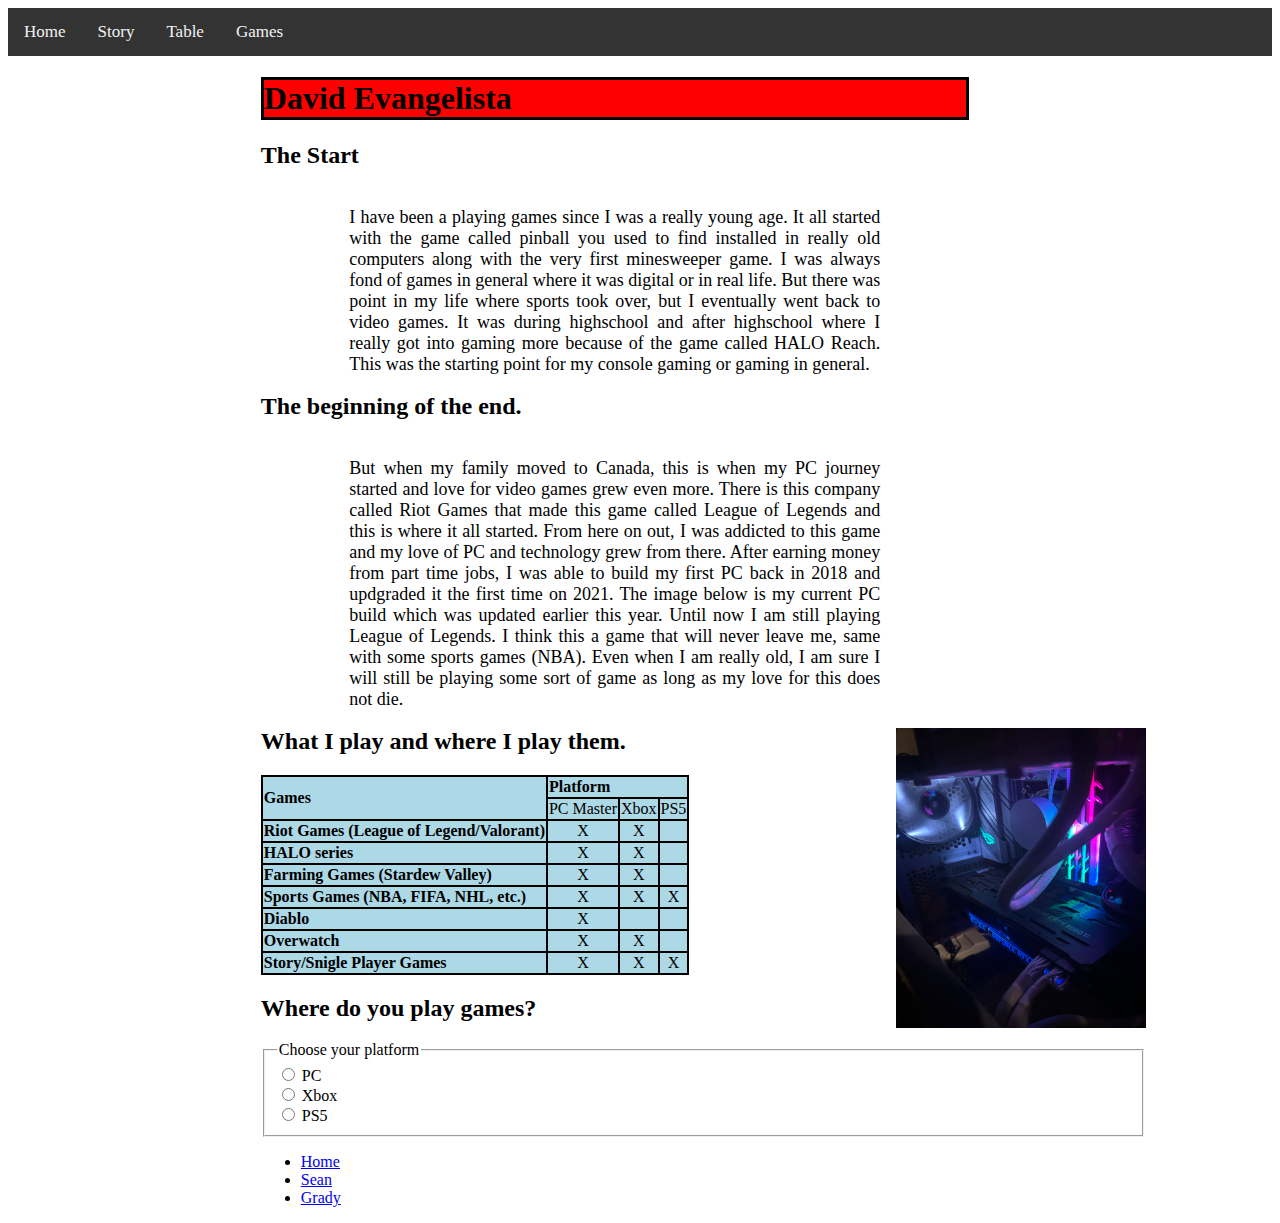
==== David.html @ 6bcd380d "fixed images." ====
<!DOCTYPE html>
<html lang="en">
<head>
    <meta charset="UTF-8">
    <meta name="viewport" content="width=device-width, initial-scale=1.0">
    <title>Document</title>
    <style>
        table {
            border: 2px solid black;
            border-collapse: collapse;
            background-color: lightblue;
        }
        td {
            border: 2px solid black;
            text-align: center;
        }
        th {
            border: 2px solid black;
            text-align: left;
        }
        h1 {
            border-style: solid;
            border-color: black;
            background-color: red;
            margin-inline-end: 20%;
        }

        .topnav {
            overflow: hidden;
            background-color: #333;
        }

        .topnav a {
        float: left;
        color: #f2f2f2;
        text-align: center;
        padding: 14px 16px;
        text-decoration: none;
        font-size: 17px;
        }

        .topnav a:hover {
        background-color: #ddd;
        color: black;
        }

        .topnav a.active {
        background-color: #04AA6D;
        color: white;
        }

        .img {
            width: 250px;
            float: right;
        }
        
        p {
            margin-inline-start: 10%;
            margin-inline-end: 30%;
            float: right;
            text-align: justify;
            font-size: large;
        }
        .topmain {
            margin-inline-start: 20%;
            margin-inline-end: 10%;
        }
        
    </style>

</head>
<body>

    <div class="topnav">
        <a href="index.html">Home</a>
        <a href="#main">Story</a>
        <a href="#table">Table</a>
        <a href="#games">Games</a>
    </div>
    <section class="topmain">
        <h1>David Evangelista</h1>  
        <section id="main">
            <h2>The Start</h2>
            <section class="story1">
            <p>
                I have been a playing games since I was a really young age.
                It all started with the game called pinball you used to find installed in really old computers along with the very first minesweeper game.
                I was always fond of games in general where it was digital or in real life.
                But there was point in my life where sports took over, but I eventually went back to video games.
                It was during highschool and after highschool where I really got into gaming more because of the game called HALO Reach.
                This was the starting point for my console gaming or gaming in general.
            </p>
            </section>
            <h2>The beginning of the end.</h2>
            <section id="story2">
            <p>
            But when my family moved to Canada, this is when my PC journey started and love for video games grew even more.
                There is this company called Riot Games that made this game called League of Legends and this is where it all started.
                From here on out, I was addicted to this game and my love of PC and technology grew from there.
                After earning money from part time jobs, I was able to build my first PC back in 2018 and updgraded it the first time on 2021.
                The image below is my current PC build which was updated earlier this year. 
                Until now I am still playing League of Legends. I think this a game that will never leave me, same with some sports games (NBA).
                Even when I am really old, I am sure I will still be playing some sort of game as long as my love for this does not die.
            </p>
            </section>
            <img class="img"
                src="images/IMG_3549.jpg" 
                alt="A picture of my gaming PC" width="200" height="300"/>   
        </section>

        <section id="table">
        <h2>What I play and where I play them.</h2>
        <table>
            <tr>
                <th rowspan="2">Games</th>
                <th colspan="3">Platform</th>
            </tr>
            <tr>
                <td>PC Master</td>
                <td>Xbox</td>
                <td>PS5</td>
            </tr>
            <tr>
            <tr>
                <th>Riot Games (League of Legend/Valorant)</th>
                <td>X</td>
                <td>X</td>
                <td></td>
            </tr>
            <tr>
                <th>HALO series</th>
                <td>X</td>
                <td>X</td>
                <td></td>
            </tr>
            <tr>
                <th>Farming Games (Stardew Valley)</th>
                <td>X</td>
                <td>X</td>
                <td></td>
            </tr>
            <tr>
                <th>Sports Games (NBA, FIFA, NHL, etc.)</th>
                <td>X</td>
                <td>X</td>
                <td>X</td>
            </tr>
            <tr>
                <th>Diablo</th>
                <td>X</td>
                <td></td>
                <td></td>
            </tr>
            <tr>
                <th>Overwatch</th>
                <td>X</td>
                <td>X</td>
                <td></td>
            </tr>
            <tr>
                <th>Story/Snigle Player Games</th>
                <td>X</td>
                <td>X</td>
                <td>X</td>
            </tr>
        </table>
        </section>

        <section id="games">
        <h2>Where do you play games?</h2>
        <fieldset>
            <legend>Choose your platform</legend>
        
            <input type="radio" id="PC" name="Platform" value="K" />
            <label for="kraken">PC</label><br />
        
            <input type="radio" id="Xbox" name="Platform" value="S" />
            <label for="sasquatch">Xbox</label><br />
        
            <input type="radio" id="PS5" name="Platform" value="M" />
            <label for="mothman">PS5</label>
        </fieldset>
        </section>

        <footer>
            <nav>
                <ul>
                    <li><a href="index.html">Home</a></li>
                    <li><a href="seanGP.html">Sean</a></li>
                    <li><a href="grady.html">Grady</a></li>
                </ul>
            </nav>
        </footer>
    </section>
</body>
</html>
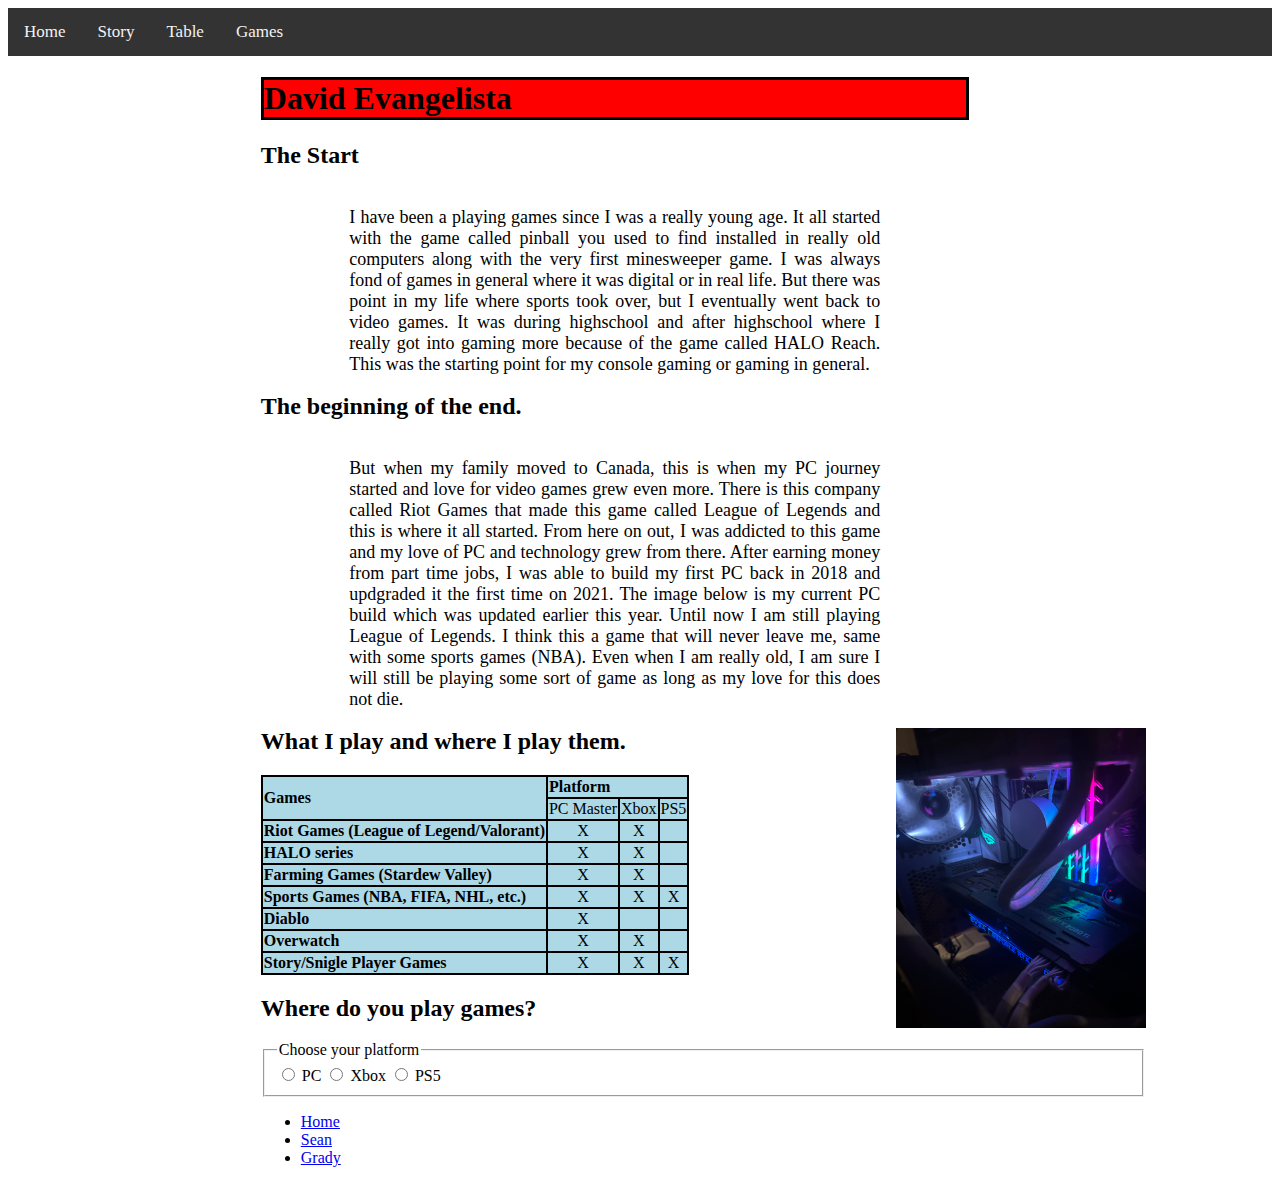
==== commit efd6942e: "fixed tags." ====
--- a/David.html
+++ b/David.html
@@ -105,7 +105,7 @@
             </section>
             <img class="img"
                 src="images/IMG_3549.jpg" 
-                alt="A picture of my gaming PC" width="200" height="300"/>   
+                alt="A picture of my gaming PC" width="200" height="300">   
         </section>
 
         <section id="table">
@@ -120,7 +120,6 @@
                 <td>Xbox</td>
                 <td>PS5</td>
             </tr>
-            <tr>
             <tr>
                 <th>Riot Games (League of Legend/Valorant)</th>
                 <td>X</td>
@@ -171,14 +170,12 @@
         <fieldset>
             <legend>Choose your platform</legend>
         
-            <input type="radio" id="PC" name="Platform" value="K" />
-            <label for="kraken">PC</label><br />
-        
-            <input type="radio" id="Xbox" name="Platform" value="S" />
-            <label for="sasquatch">Xbox</label><br />
-        
-            <input type="radio" id="PS5" name="Platform" value="M" />
-            <label for="mothman">PS5</label>
+            <input type="radio" id="PC" name="Platform" value="K">
+            <label id="kraken">PC</label>
+            <input type="radio" id="Xbox" name="Platform" value="S">
+            <label id="sasquatch">Xbox</label>        
+            <input type="radio" id="PS5" name="Platform" value="M">
+            <label id="mothman">PS5</label>
         </fieldset>
         </section>
 
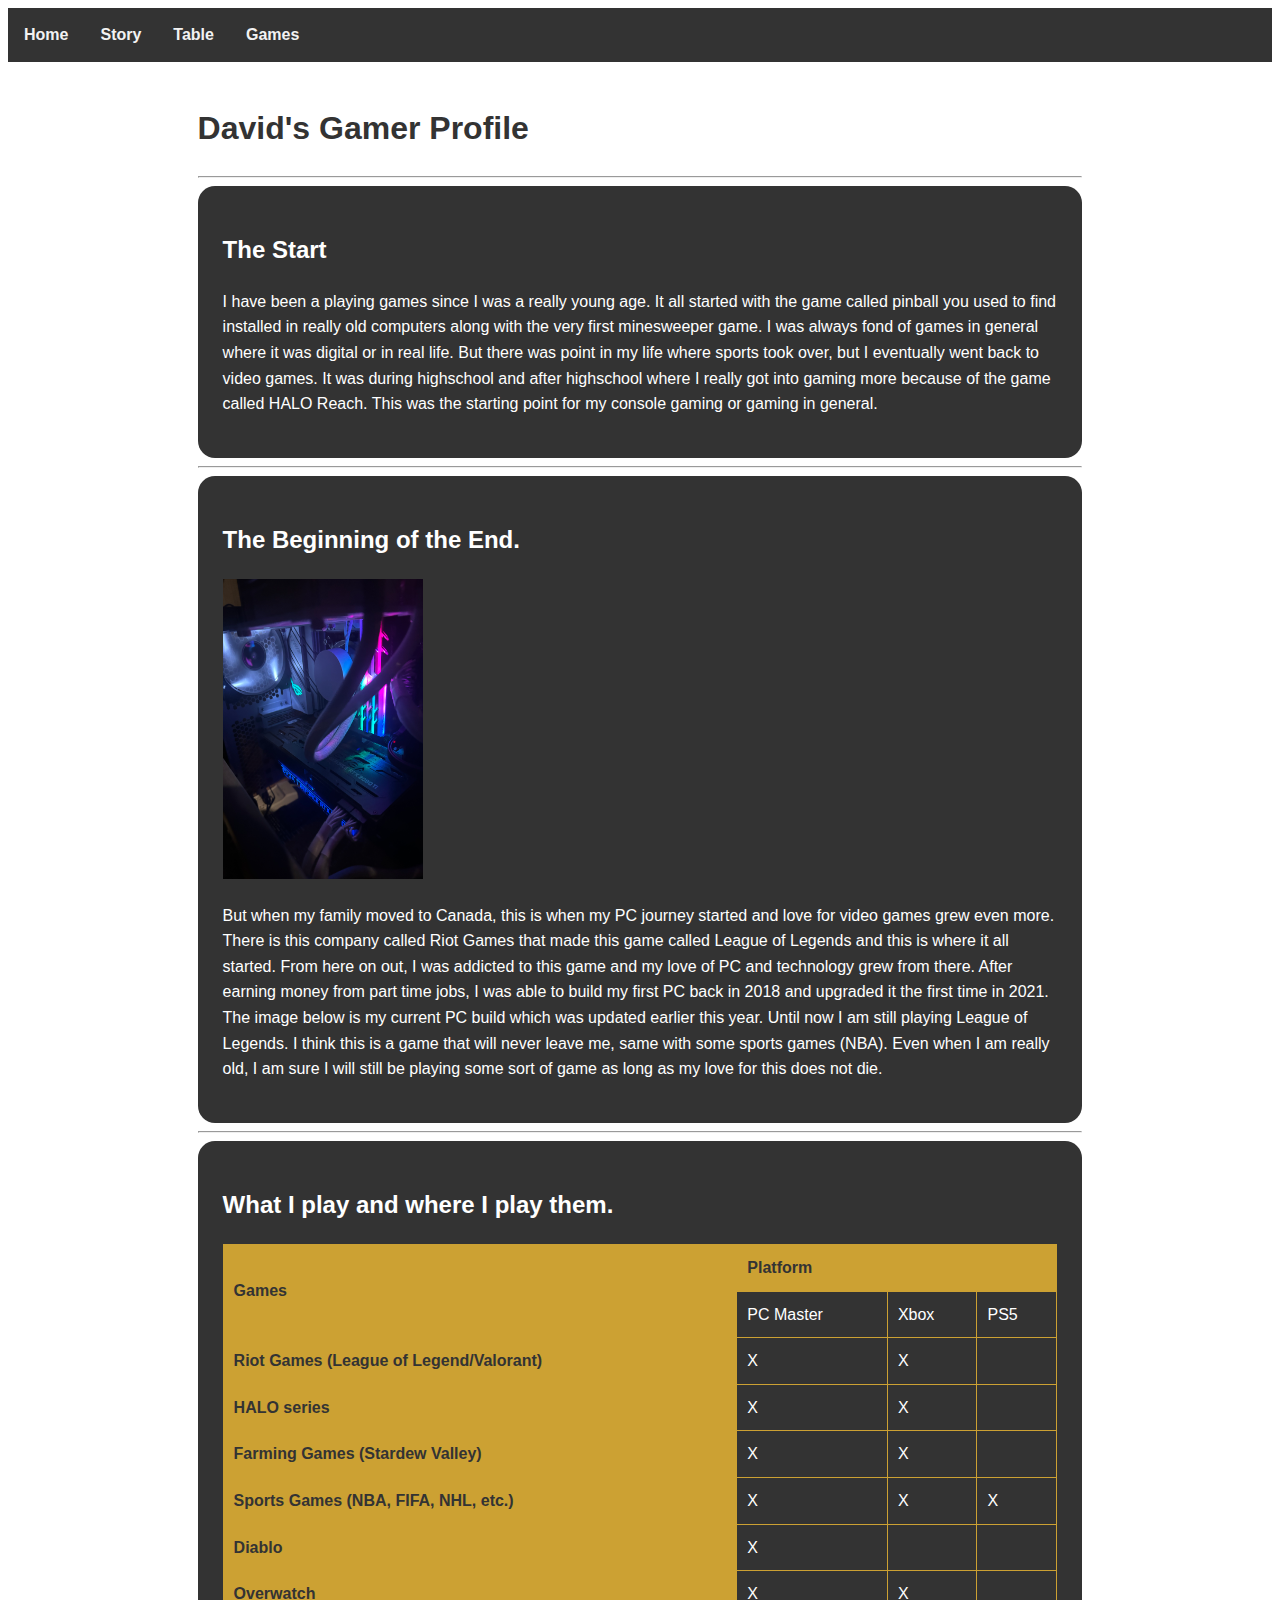
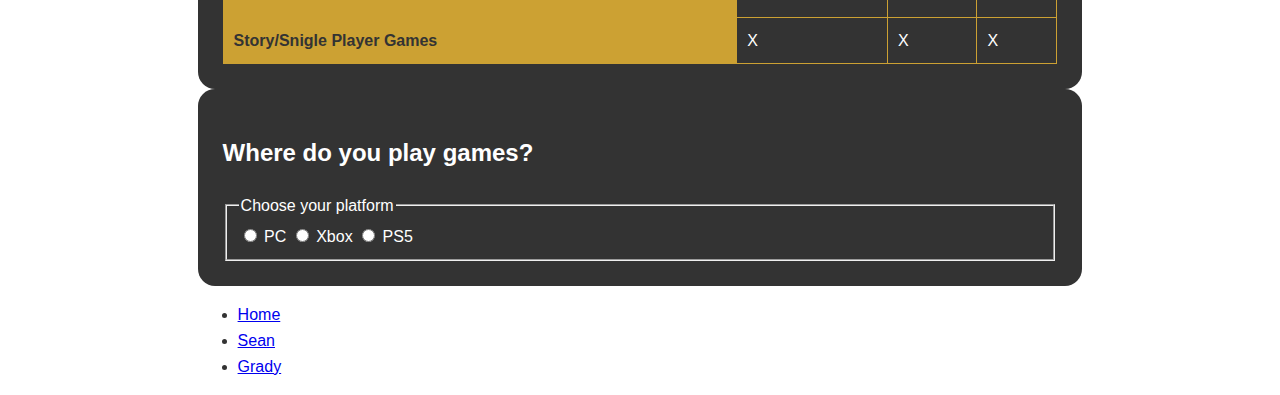
==== commit 247ebe54: "major change" ====
--- a/David.html
+++ b/David.html
@@ -4,84 +4,23 @@
     <meta charset="UTF-8">
     <meta name="viewport" content="width=device-width, initial-scale=1.0">
     <title>Document</title>
-    <style>
-        table {
-            border: 2px solid black;
-            border-collapse: collapse;
-            background-color: lightblue;
-        }
-        td {
-            border: 2px solid black;
-            text-align: center;
-        }
-        th {
-            border: 2px solid black;
-            text-align: left;
-        }
-        h1 {
-            border-style: solid;
-            border-color: black;
-            background-color: red;
-            margin-inline-end: 20%;
-        }
-
-        .topnav {
-            overflow: hidden;
-            background-color: #333;
-        }
-
-        .topnav a {
-        float: left;
-        color: #f2f2f2;
-        text-align: center;
-        padding: 14px 16px;
-        text-decoration: none;
-        font-size: 17px;
-        }
-
-        .topnav a:hover {
-        background-color: #ddd;
-        color: black;
-        }
-
-        .topnav a.active {
-        background-color: #04AA6D;
-        color: white;
-        }
-
-        .img {
-            width: 250px;
-            float: right;
-        }
-        
-        p {
-            margin-inline-start: 10%;
-            margin-inline-end: 30%;
-            float: right;
-            text-align: justify;
-            font-size: large;
-        }
-        .topmain {
-            margin-inline-start: 20%;
-            margin-inline-end: 10%;
-        }
-        
-    </style>
-
+    <link rel="stylesheet" href="/styles/david.css">
 </head>
 <body>
 
-    <div class="topnav">
+
+    <nav class="topnav">
         <a href="index.html">Home</a>
         <a href="#main">Story</a>
         <a href="#table">Table</a>
         <a href="#games">Games</a>
-    </div>
-    <section class="topmain">
-        <h1>David Evangelista</h1>  
-        <section id="main">
+    </nav>
+    <main>
+        <h1>David's Gamer Profile</h1>
+        <hr>
+
+        <section class="start">
             <h2>The Start</h2>
-            <section class="story1">
             <p>
                 I have been a playing games since I was a really young age.
                 It all started with the game called pinball you used to find installed in really old computers along with the very first minesweeper game.
@@ -91,22 +30,27 @@
                 This was the starting point for my console gaming or gaming in general.
             </p>
             </section>
-            <h2>The beginning of the end.</h2>
-            <section id="story2">
-            <p>
-            But when my family moved to Canada, this is when my PC journey started and love for video games grew even more.
-                There is this company called Riot Games that made this game called League of Legends and this is where it all started.
-                From here on out, I was addicted to this game and my love of PC and technology grew from there.
-                After earning money from part time jobs, I was able to build my first PC back in 2018 and updgraded it the first time on 2021.
-                The image below is my current PC build which was updated earlier this year. 
-                Until now I am still playing League of Legends. I think this a game that will never leave me, same with some sports games (NBA).
-                Even when I am really old, I am sure I will still be playing some sort of game as long as my love for this does not die.
-            </p>
+            <hr>
+
+            <section id="end">
+                <h2>The Beginning of the End.</h2>
+                <image class="img" 
+                     src="images/IMG_3549.jpg" 
+                     alt="A picture of my gaming PC" 
+                     width="200" 
+                     height="300" 
+                     >
+                <p>
+                    But when my family moved to Canada, this is when my PC journey started and love for video games grew even more.
+                    There is this company called Riot Games that made this game called League of Legends and this is where it all started.
+                    From here on out, I was addicted to this game and my love of PC and technology grew from there.
+                    After earning money from part time jobs, I was able to build my first PC back in 2018 and upgraded it the first time in 2021.
+                    The image below is my current PC build which was updated earlier this year. 
+                    Until now I am still playing League of Legends. I think this is a game that will never leave me, same with some sports games (NBA).
+                    Even when I am really old, I am sure I will still be playing some sort of game as long as my love for this does not die.
+                </p>
             </section>
-            <img class="img"
-                src="images/IMG_3549.jpg" 
-                alt="A picture of my gaming PC" width="200" height="300">   
-        </section>
+            <hr>
 
         <section id="table">
         <h2>What I play and where I play them.</h2>
@@ -183,11 +127,11 @@
             <nav>
                 <ul>
                     <li><a href="index.html">Home</a></li>
-                    <li><a href="seanGP.html">Sean</a></li>
+                    <li><a href="sean.html">Sean</a></li>
                     <li><a href="grady.html">Grady</a></li>
                 </ul>
             </nav>
         </footer>
-    </section>
+    </main>
 </body>
 </html>--- a/styles/david.css
+++ b/styles/david.css
@@ -0,0 +1,91 @@
+body {
+    font-family: Arial, sans-serif;
+    color: #333;
+    line-height: 1.6;
+}
+
+.topnav {
+    position: sticky;
+    top: 0;
+    background-color: #333;
+    overflow: hidden;
+    z-index: 10;
+}
+
+.topnav a {
+    float: left;
+    display: flex;
+    align-items: center;
+    color: #f2f2f2;
+    text-align: center;
+    padding: 14px 16px;
+    text-decoration: none;
+    font-weight: bold;
+}
+
+.topnav a:hover {
+    background-color: pink;
+    color: white;
+}
+
+
+main {
+    margin-inline: 15%;
+    padding-top: 20px;
+}
+
+section {
+    background-color: #333;
+    color: white;
+    border-radius: 17px;
+    padding: 25px;
+}
+
+.logo {
+    width: 100px;
+    height: auto;
+    margin: 0 50px;
+}
+
+table {
+    width: 100%;
+    border-collapse: collapse;
+}
+
+th,
+td {
+    padding: 10px;
+    text-align: left;
+    border: 1px solid #CCA133;
+}
+
+th {
+    background-color: #CCA133;
+    color: #333;
+}
+
+.center {
+    display: block;
+    margin-left: auto;
+    margin-right: auto;
+    width: 50%;
+}
+
+.container {
+    display: flex;
+    justify-content: space-around;
+}
+
+video {
+    width: 100%;
+}
+
+.image-left {
+    float: left;
+    margin: 15px;
+}
+
+.image-right {
+    float: right;
+    margin: 15px;
+}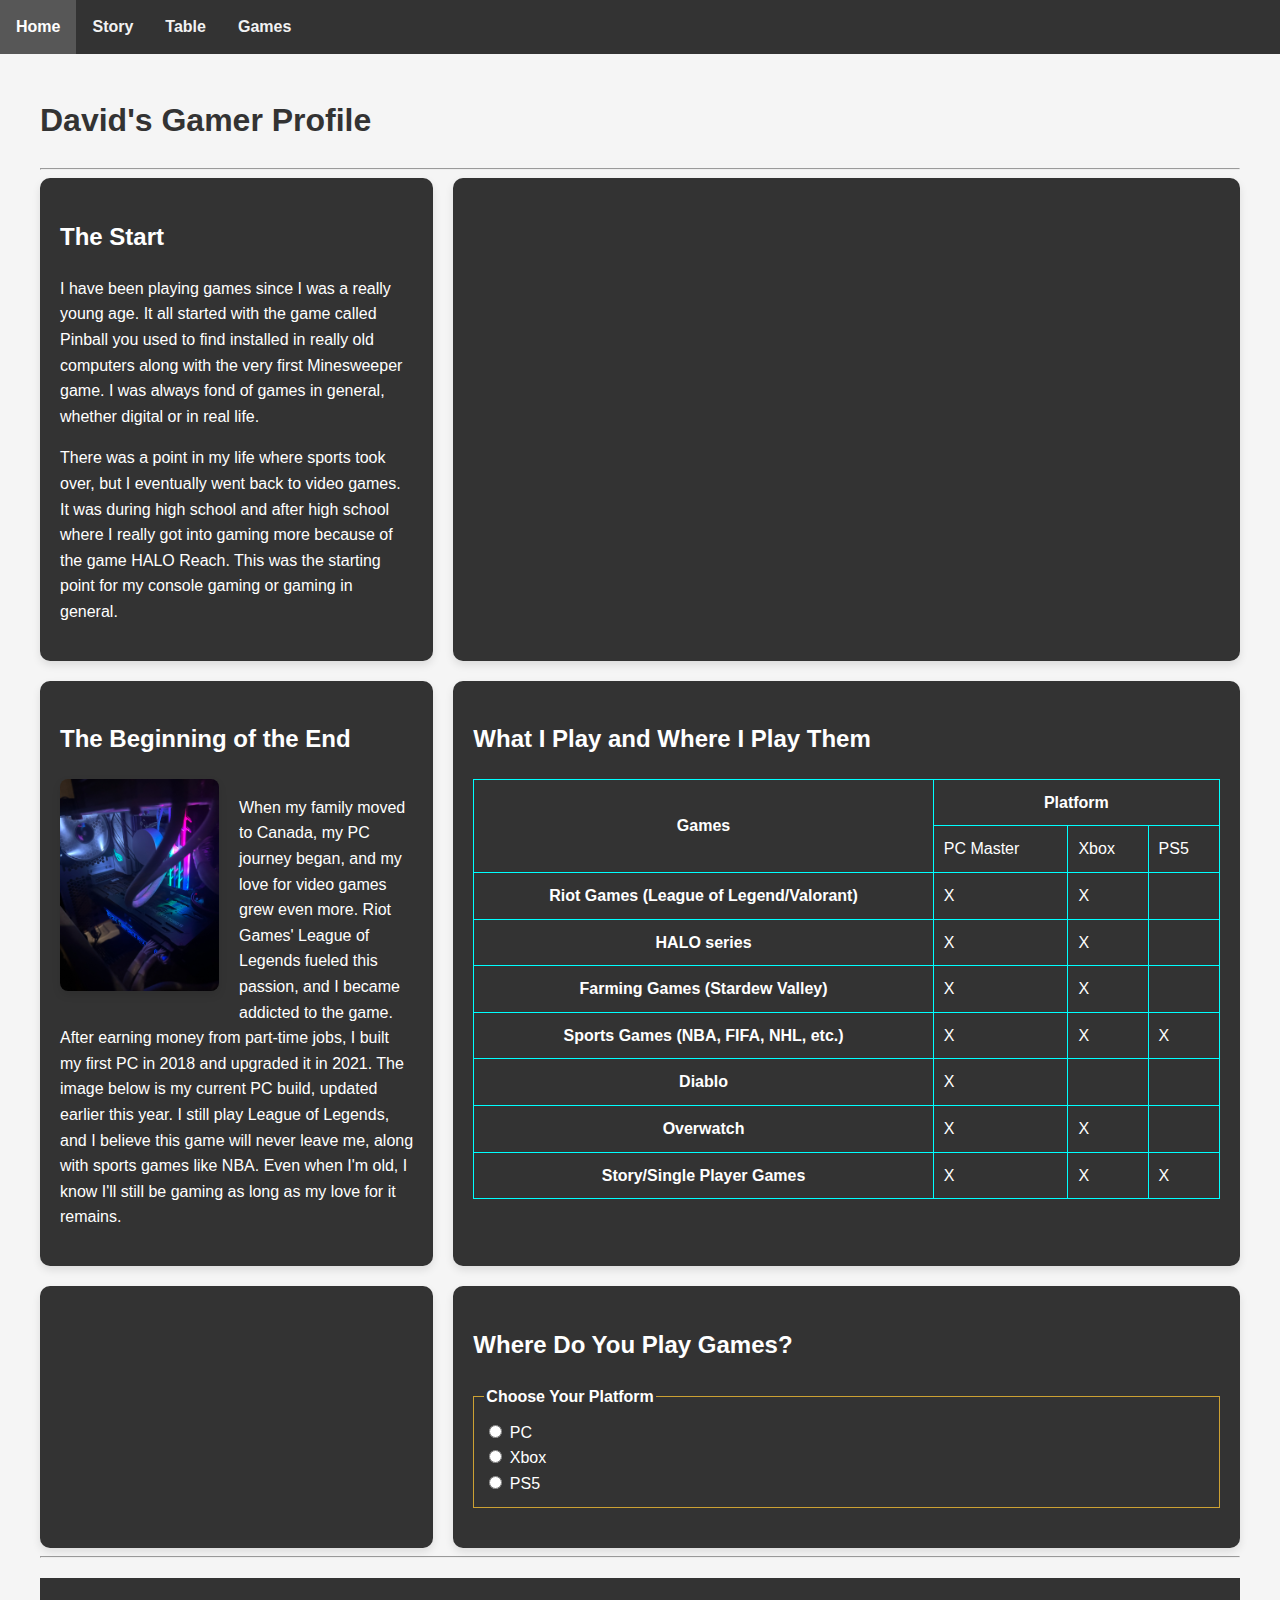
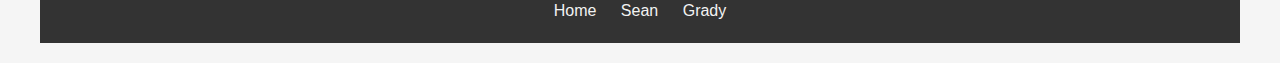
==== commit 84329067: "grid container and media q added" ====
--- a/David.html
+++ b/David.html
@@ -1,128 +1,148 @@
 <!DOCTYPE html>
 <html lang="en">
+
 <head>
     <meta charset="UTF-8">
     <meta name="viewport" content="width=device-width, initial-scale=1.0">
-    <title>Document</title>
+    <title>David's Gamer Profile</title>
     <link rel="stylesheet" href="/styles/david.css">
 </head>
+
 <body>
 
-
+    <!-- Navigation Bar -->
     <nav class="topnav">
         <a href="index.html">Home</a>
-        <a href="#main">Story</a>
+        <a href="#start">Story</a>
         <a href="#table">Table</a>
         <a href="#games">Games</a>
     </nav>
+
+    <!-- Main Content -->
     <main>
         <h1>David's Gamer Profile</h1>
         <hr>
 
-        <section class="start">
-            <h2>The Start</h2>
-            <p>
-                I have been a playing games since I was a really young age.
-                It all started with the game called pinball you used to find installed in really old computers along with the very first minesweeper game.
-                I was always fond of games in general where it was digital or in real life.
-                But there was point in my life where sports took over, but I eventually went back to video games.
-                It was during highschool and after highschool where I really got into gaming more because of the game called HALO Reach.
-                This was the starting point for my console gaming or gaming in general.
-            </p>
-            </section>
-            <hr>
+        <!-- Grid Layout -->
+        <div class="grid-container">
+            <!-- The Start Section -->
+            <div class="grid-item" id="start">
+                <h2>The Start</h2>
+                <p>
+                    I have been playing games since I was a really young age. It all started with the game called
+                    Pinball
+                    you used to find installed in really old computers along with the very first Minesweeper game. I was
+                    always fond of games in general, whether digital or in real life.
+                </p>
+                <p>
+                    There was a point in my life where sports took over, but I eventually went back to video games. It
+                    was
+                    during high school and after high school where I really got into gaming more because of the game
+                    HALO Reach.
+                    This was the starting point for my console gaming or gaming in general.
+                </p>
+            </div>
 
-            <section id="end">
-                <h2>The Beginning of the End.</h2>
-                <image class="img" 
-                     src="images/IMG_3549.jpg" 
-                     alt="A picture of my gaming PC" 
-                     width="200" 
-                     height="300" 
-                     >
-                <p>
-                    But when my family moved to Canada, this is when my PC journey started and love for video games grew even more.
-                    There is this company called Riot Games that made this game called League of Legends and this is where it all started.
-                    From here on out, I was addicted to this game and my love of PC and technology grew from there.
-                    After earning money from part time jobs, I was able to build my first PC back in 2018 and upgraded it the first time in 2021.
-                    The image below is my current PC build which was updated earlier this year. 
-                    Until now I am still playing League of Legends. I think this is a game that will never leave me, same with some sports games (NBA).
-                    Even when I am really old, I am sure I will still be playing some sort of game as long as my love for this does not die.
-                </p>
-            </section>
-            <hr>
+            <!-- Placeholder Container -->
+            <div class="grid-item"></div>
 
-        <section id="table">
-        <h2>What I play and where I play them.</h2>
-        <table>
-            <tr>
-                <th rowspan="2">Games</th>
-                <th colspan="3">Platform</th>
-            </tr>
-            <tr>
-                <td>PC Master</td>
-                <td>Xbox</td>
-                <td>PS5</td>
-            </tr>
-            <tr>
-                <th>Riot Games (League of Legend/Valorant)</th>
-                <td>X</td>
-                <td>X</td>
-                <td></td>
-            </tr>
-            <tr>
-                <th>HALO series</th>
-                <td>X</td>
-                <td>X</td>
-                <td></td>
-            </tr>
-            <tr>
-                <th>Farming Games (Stardew Valley)</th>
-                <td>X</td>
-                <td>X</td>
-                <td></td>
-            </tr>
-            <tr>
-                <th>Sports Games (NBA, FIFA, NHL, etc.)</th>
-                <td>X</td>
-                <td>X</td>
-                <td>X</td>
-            </tr>
-            <tr>
-                <th>Diablo</th>
-                <td>X</td>
-                <td></td>
-                <td></td>
-            </tr>
-            <tr>
-                <th>Overwatch</th>
-                <td>X</td>
-                <td>X</td>
-                <td></td>
-            </tr>
-            <tr>
-                <th>Story/Snigle Player Games</th>
-                <td>X</td>
-                <td>X</td>
-                <td>X</td>
-            </tr>
-        </table>
-        </section>
+            <!-- The End Section -->
+            <div class="grid-item" id="end">
+                <h2>The Beginning of the End</h2>
+                <div class="container">
+                    <img class="image-left" src="images/IMG_3549.jpg" alt="A picture of my gaming PC" width="200"
+                        height="300">
+                    <p>
+                        When my family moved to Canada, my PC journey began, and my love for video games grew even more.
+                        Riot Games' League of Legends fueled this passion, and I became addicted to the game.
+                        After earning money from part-time jobs, I built my first PC in 2018 and upgraded it in 2021.
+                        The image below is my current PC build, updated earlier this year. I still play League of
+                        Legends,
+                        and I believe this game will never leave me, along with sports games like NBA. Even when I'm
+                        old,
+                        I know I'll still be gaming as long as my love for it remains.
+                    </p>
+                </div>
+            </div>
 
-        <section id="games">
-        <h2>Where do you play games?</h2>
-        <fieldset>
-            <legend>Choose your platform</legend>
-        
-            <input type="radio" id="PC" name="Platform" value="K">
-            <label id="kraken">PC</label>
-            <input type="radio" id="Xbox" name="Platform" value="S">
-            <label id="sasquatch">Xbox</label>        
-            <input type="radio" id="PS5" name="Platform" value="M">
-            <label id="mothman">PS5</label>
-        </fieldset>
-        </section>
+            <!-- Table Section -->
+            <div class="grid-item" id="table">
+                <h2>What I Play and Where I Play Them</h2>
+                <table>
+                    <tr>
+                        <th rowspan="2">Games</th>
+                        <th colspan="3">Platform</th>
+                    </tr>
+                    <tr>
+                        <td>PC Master</td>
+                        <td>Xbox</td>
+                        <td>PS5</td>
+                    </tr>
+                    <tr>
+                        <th>Riot Games (League of Legend/Valorant)</th>
+                        <td>X</td>
+                        <td>X</td>
+                        <td></td>
+                    </tr>
+                    <tr>
+                        <th>HALO series</th>
+                        <td>X</td>
+                        <td>X</td>
+                        <td></td>
+                    </tr>
+                    <tr>
+                        <th>Farming Games (Stardew Valley)</th>
+                        <td>X</td>
+                        <td>X</td>
+                        <td></td>
+                    </tr>
+                    <tr>
+                        <th>Sports Games (NBA, FIFA, NHL, etc.)</th>
+                        <td>X</td>
+                        <td>X</td>
+                        <td>X</td>
+                    </tr>
+                    <tr>
+                        <th>Diablo</th>
+                        <td>X</td>
+                        <td></td>
+                        <td></td>
+                    </tr>
+                    <tr>
+                        <th>Overwatch</th>
+                        <td>X</td>
+                        <td>X</td>
+                        <td></td>
+                    </tr>
+                    <tr>
+                        <th>Story/Single Player Games</th>
+                        <td>X</td>
+                        <td>X</td>
+                        <td>X</td>
+                    </tr>
+                </table>
+            </div>
 
+            <!-- Placeholder Container -->
+            <div class="grid-item"></div>
+
+            <!-- Games Section -->
+            <div class="grid-item" id="games">
+                <h2>Where Do You Play Games?</h2>
+                <fieldset>
+                    <legend>Choose Your Platform</legend>
+                    <input type="radio" id="PC" name="Platform" value="PC">
+                    <label for="PC">PC</label><br>
+                    <input type="radio" id="Xbox" name="Platform" value="Xbox">
+                    <label for="Xbox">Xbox</label><br>
+                    <input type="radio" id="PS5" name="Platform" value="PS5">
+                    <label for="PS5">PS5</label>
+                </fieldset>
+            </div>
+        </div>
+        <hr>
+
+        <!-- Footer -->
         <footer>
             <nav>
                 <ul>
@@ -134,4 +154,5 @@
         </footer>
     </main>
 </body>
+
 </html>--- a/styles/david.css
+++ b/styles/david.css
@@ -1,9 +1,14 @@
+/* General body styling */
 body {
     font-family: Arial, sans-serif;
     color: #333;
     line-height: 1.6;
+    margin: 0;
+    padding: 0;
+    background-color: #f5f5f5;
 }
 
+/* Top navigation bar */
 .topnav {
     position: sticky;
     top: 0;
@@ -14,8 +19,6 @@
 
 .topnav a {
     float: left;
-    display: flex;
-    align-items: center;
     color: #f2f2f2;
     text-align: center;
     padding: 14px 16px;
@@ -24,68 +27,138 @@
 }
 
 .topnav a:hover {
-    background-color: pink;
+    background-color: #575757;
     color: white;
 }
 
-
+/* Main container styling */
 main {
-    margin-inline: 15%;
-    padding-top: 20px;
+    padding: 20px;
+    max-width: 1200px;
+    margin: 0 auto;
 }
 
-section {
+/* Grid layout styling */
+.grid-container {
+    display: grid;
+    grid-template-columns: 1fr 2fr;
+    grid-gap: 20px;
+}
+
+.grid-item {
     background-color: #333;
     color: white;
-    border-radius: 17px;
-    padding: 25px;
+    padding: 20px;
+    border-radius: 10px;
+    box-shadow: 0px 4px 8px rgba(0, 0, 0, 0.1);
+    position: relative;
 }
 
-.logo {
-    width: 100px;
-    height: auto;
-    margin: 0 50px;
+/* Wrapping text around image */
+.grid-item img {
+    float: left;
+    margin: 0 20px 10px 0; /* Spacing around the image */
+    width: 40%; /* Adjust image size as needed */
+    border-radius: 8px;
+    box-shadow: 0px 4px 8px rgba(0, 0, 0, 0.1);
 }
 
+/* Table styling */
 table {
     width: 100%;
     border-collapse: collapse;
+    margin: 20px 0;
 }
 
-th,
-td {
+th, td {
     padding: 10px;
     text-align: left;
-    border: 1px solid #CCA133;
+    border: 1px solid cyan;
 }
 
 th {
-    background-color: #CCA133;
-    color: #333;
+    text-align: center;
+    color: white;
 }
 
-.center {
-    display: block;
-    margin-left: auto;
-    margin-right: auto;
-    width: 50%;
+/* Form styling */
+fieldset {
+    border: 1px solid #CCA133;
+    padding: 10px;
+    margin: 20px 0;
 }
 
-.container {
-    display: flex;
-    justify-content: space-around;
+legend {
+    font-weight: bold;
+    color: white;
 }
 
+/* Flexbox container for other content */
+.container {
+    display: flow-root;
+    justify-content: space-between;
+    align-items: center;
+    gap: 20px;
+}
+
+.container img {
+    width: 45%;
+    height: auto;
+    border-radius: 8px;
+    box-shadow: 0px 4px 8px rgba(0, 0, 0, 0.1);
+}
+
+/* Styling for video */
 video {
     width: 100%;
+    border-radius: 10px;
+    margin-top: 20px;
 }
 
-.image-left {
-    float: left;
-    margin: 15px;
+/* Footer styling */
+footer {
+    margin-top: 20px;
+    text-align: center;
+    background: #333;
+    color: #f2f2f2;
+    padding: 10px 0;
 }
 
-.image-right {
-    float: right;
-    margin: 15px;
-}+footer ul {
+    list-style: none;
+    padding: 0;
+    margin: 10px 0;
+}
+
+footer ul li {
+    display: inline;
+    margin: 0 10px;
+}
+
+footer ul li a {
+    color: #f2f2f2;
+    text-decoration: none;
+}
+
+footer ul li a:hover {
+    text-decoration: underline;
+}
+
+/* Responsive adjustments */
+@media (max-width: 768px) {
+    .grid-container {
+        grid-template-columns: 1fr;
+    }
+
+    #start,
+    #games {
+        grid-column: span 1;
+    }
+
+    .grid-item img {
+        float: none;
+        display: block;
+        margin: 0 auto 10px auto;
+        width: 60%;
+    }
+}
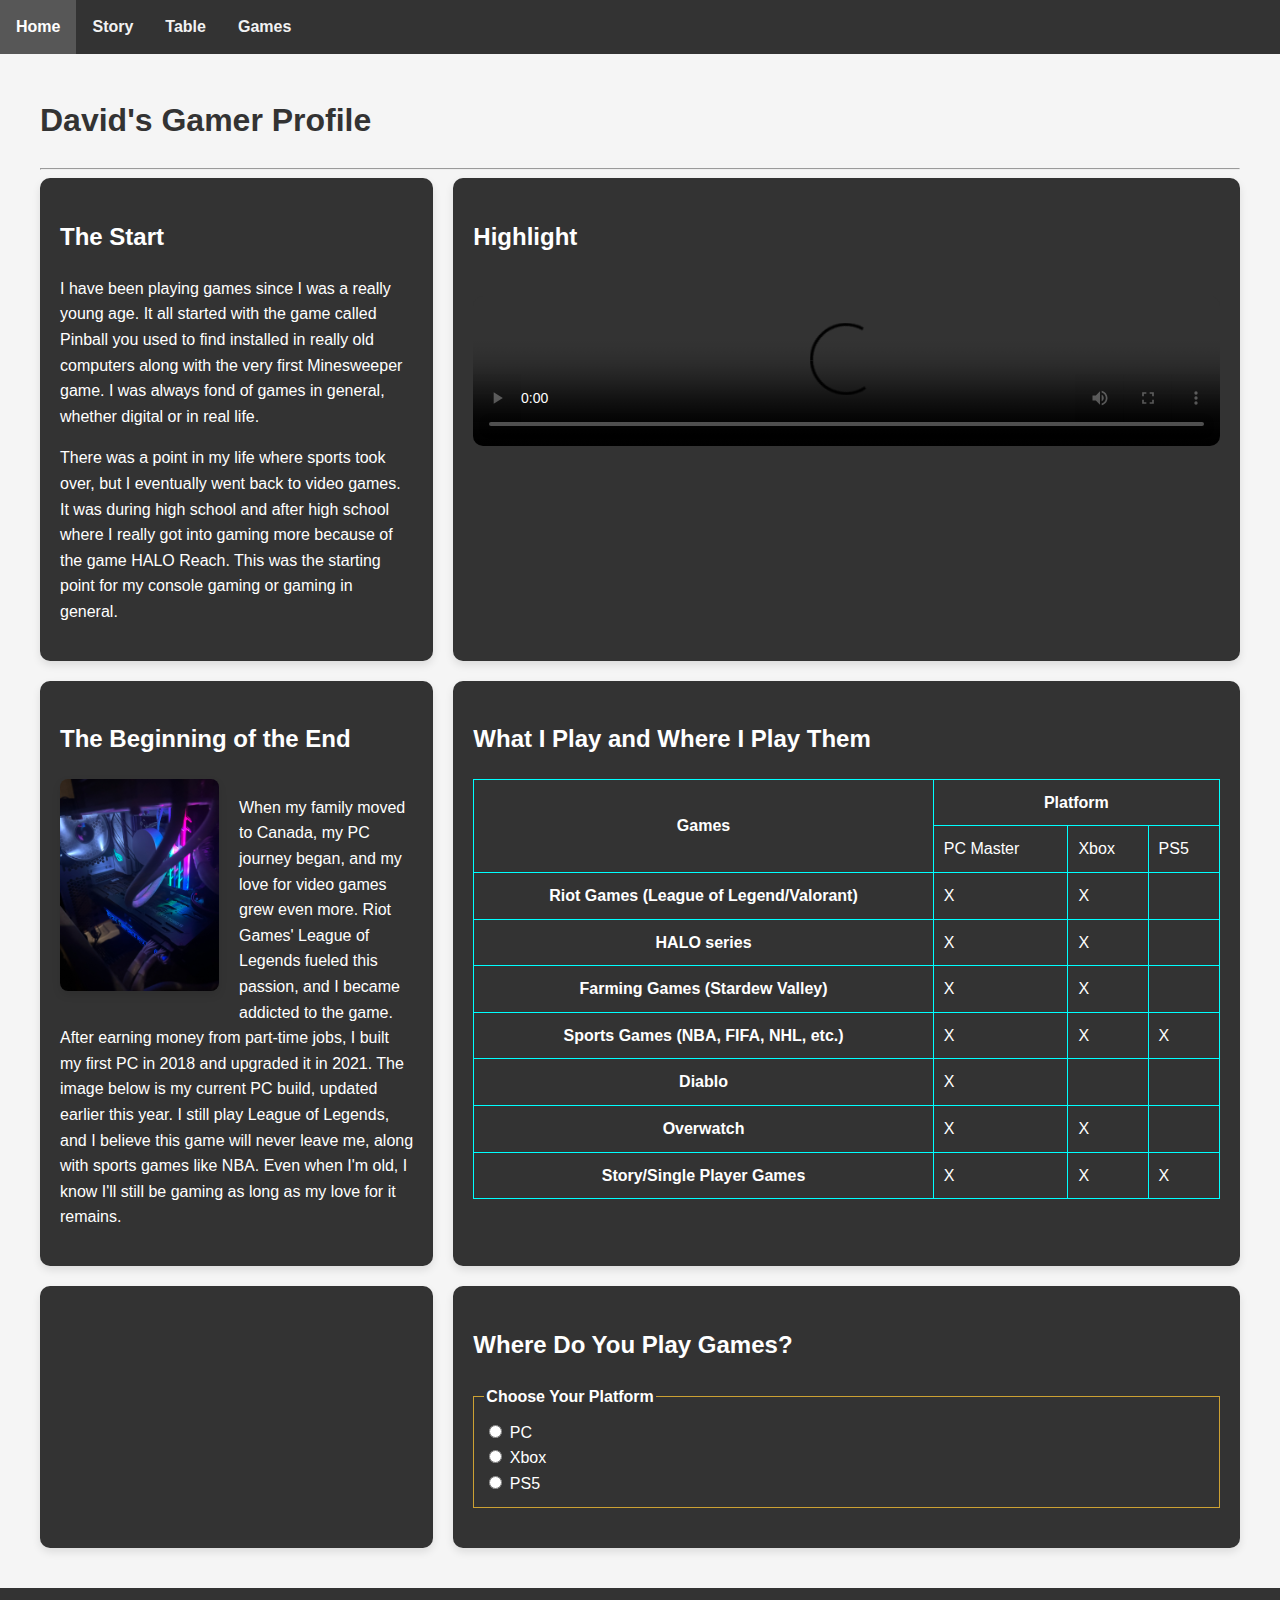
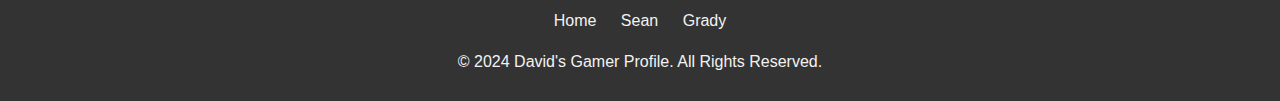
==== commit c7f91a35: "third major change (matched themes)" ====
--- a/David.html
+++ b/David.html
@@ -5,12 +5,12 @@
     <meta charset="UTF-8">
     <meta name="viewport" content="width=device-width, initial-scale=1.0">
     <title>David's Gamer Profile</title>
-    <link rel="stylesheet" href="/styles/david.css">
+    <link rel="stylesheet" href="styles/david.css">
 </head>
 
 <body>
 
-    <!-- Navigation Bar -->
+
     <nav class="topnav">
         <a href="index.html">Home</a>
         <a href="#start">Story</a>
@@ -18,14 +18,14 @@
         <a href="#games">Games</a>
     </nav>
 
-    <!-- Main Content -->
+
     <main>
         <h1>David's Gamer Profile</h1>
         <hr>
 
-        <!-- Grid Layout -->
+
         <div class="grid-container">
-            <!-- The Start Section -->
+
             <div class="grid-item" id="start">
                 <h2>The Start</h2>
                 <p>
@@ -43,10 +43,13 @@
                 </p>
             </div>
 
-            <!-- Placeholder Container -->
-            <div class="grid-item"></div>
 
-            <!-- The End Section -->
+            <div class="grid-item">
+                <h2>Highlight</h2>
+                <video controls src="videos/outplay.mp4"></video>
+            </div>
+
+
             <div class="grid-item" id="end">
                 <h2>The Beginning of the End</h2>
                 <div class="container">
@@ -65,7 +68,7 @@
                 </div>
             </div>
 
-            <!-- Table Section -->
+
             <div class="grid-item" id="table">
                 <h2>What I Play and Where I Play Them</h2>
                 <table>
@@ -123,10 +126,10 @@
                 </table>
             </div>
 
-            <!-- Placeholder Container -->
-            <div class="grid-item"></div>
+            <!-- Games Section -->
+            <div class="grid-item">
+            </div>
 
-            <!-- Games Section -->
             <div class="grid-item" id="games">
                 <h2>Where Do You Play Games?</h2>
                 <fieldset>
@@ -139,10 +142,11 @@
                     <label for="PS5">PS5</label>
                 </fieldset>
             </div>
+
         </div>
-        <hr>
 
-        <!-- Footer -->
+    </main>
+
         <footer>
             <nav>
                 <ul>
@@ -151,8 +155,8 @@
                     <li><a href="grady.html">Grady</a></li>
                 </ul>
             </nav>
+            <p>&copy; 2024 David's Gamer Profile. All Rights Reserved.</p>
         </footer>
-    </main>
 </body>
 
 </html>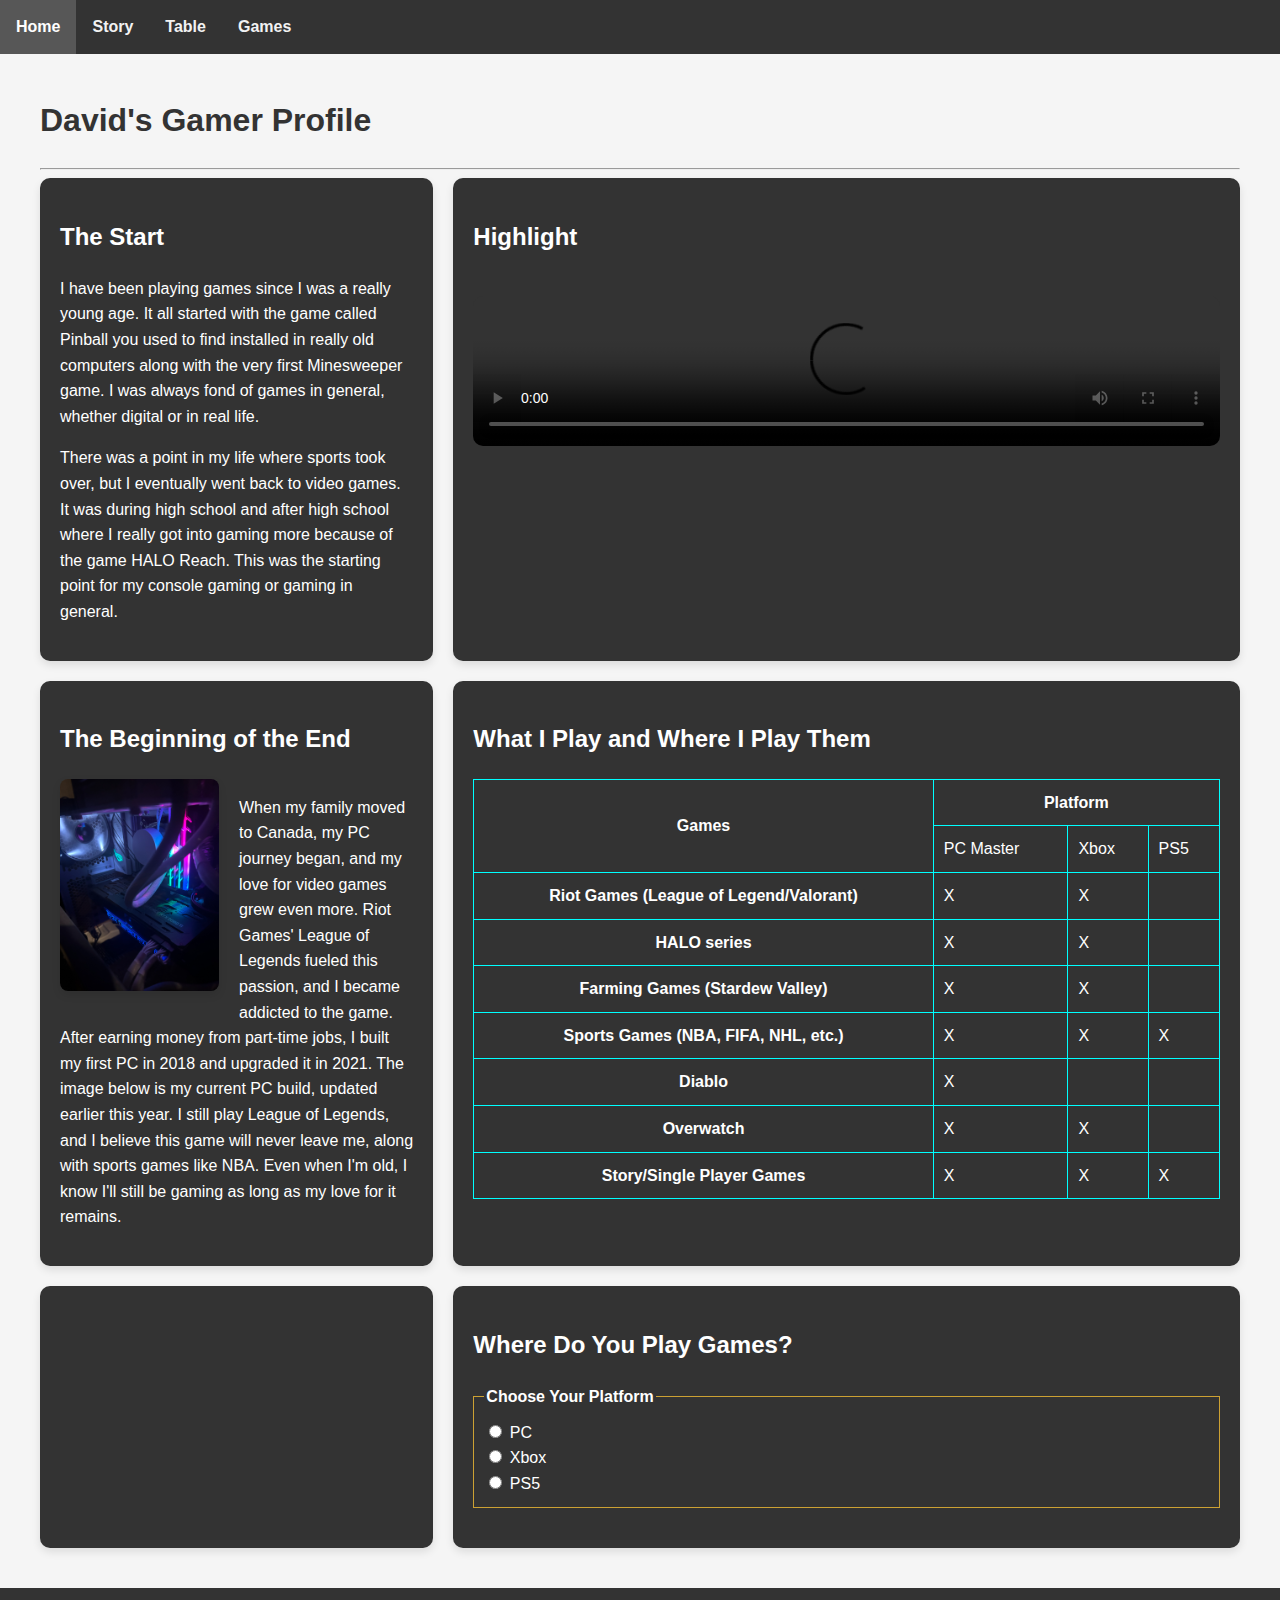
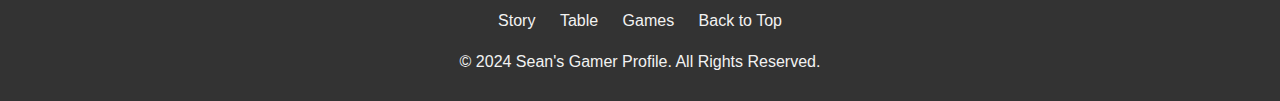
==== commit b0fae2de: "formatting changes" ====
--- a/David.html
+++ b/David.html
@@ -19,14 +19,13 @@
     </nav>
 
 
-    <main>
+    <main id="top">
         <h1>David's Gamer Profile</h1>
         <hr>
 
-
         <div class="grid-container">
 
-            <div class="grid-item" id="start">
+            <div class="grid-item" id="story">
                 <h2>The Start</h2>
                 <p>
                     I have been playing games since I was a really young age. It all started with the game called
@@ -126,7 +125,6 @@
                 </table>
             </div>
 
-            <!-- Games Section -->
             <div class="grid-item">
             </div>
 
@@ -147,16 +145,17 @@
 
     </main>
 
-        <footer>
-            <nav>
-                <ul>
-                    <li><a href="index.html">Home</a></li>
-                    <li><a href="sean.html">Sean</a></li>
-                    <li><a href="grady.html">Grady</a></li>
-                </ul>
-            </nav>
-            <p>&copy; 2024 David's Gamer Profile. All Rights Reserved.</p>
-        </footer>
+    <footer>
+        <nav>
+            <ul>
+                <li><a href="#story">Story</a></li>
+                <li><a href="#table">Table</a></li>
+                <li><a href="#games">Games</a></li>
+                <li><a href="#top">Back to Top</a></li>
+            </ul>
+        </nav>
+        <p>&copy; 2024 Sean's Gamer Profile. All Rights Reserved.</p>
+    </footer>
 </body>
 
 </html>--- a/styles/david.css
+++ b/styles/david.css
@@ -1,4 +1,3 @@
-/* General body styling */
 body {
     font-family: Arial, sans-serif;
     color: #333;
@@ -8,7 +7,7 @@
     background-color: #f5f5f5;
 }
 
-/* Top navigation bar */
+
 .topnav {
     position: sticky;
     top: 0;
@@ -31,14 +30,14 @@
     color: white;
 }
 
-/* Main container styling */
+
 main {
     padding: 20px;
     max-width: 1200px;
     margin: 0 auto;
 }
 
-/* Grid layout styling */
+
 .grid-container {
     display: grid;
     grid-template-columns: 1fr 2fr;
@@ -54,23 +53,24 @@
     position: relative;
 }
 
-/* Wrapping text around image */
+
 .grid-item img {
     float: left;
-    margin: 0 20px 10px 0; /* Spacing around the image */
-    width: 40%; /* Adjust image size as needed */
+    margin: 0 20px 10px 0;
+    width: 40%;
     border-radius: 8px;
     box-shadow: 0px 4px 8px rgba(0, 0, 0, 0.1);
 }
 
-/* Table styling */
+
 table {
     width: 100%;
     border-collapse: collapse;
     margin: 20px 0;
 }
 
-th, td {
+th,
+td {
     padding: 10px;
     text-align: left;
     border: 1px solid cyan;
@@ -81,7 +81,7 @@
     color: white;
 }
 
-/* Form styling */
+
 fieldset {
     border: 1px solid #CCA133;
     padding: 10px;
@@ -93,7 +93,7 @@
     color: white;
 }
 
-/* Flexbox container for other content */
+
 .container {
     display: flow-root;
     justify-content: space-between;
@@ -108,14 +108,14 @@
     box-shadow: 0px 4px 8px rgba(0, 0, 0, 0.1);
 }
 
-/* Styling for video */
+
 video {
     width: 100%;
     border-radius: 10px;
     margin-top: 20px;
 }
 
-/* Footer styling */
+
 footer {
     margin-top: 20px;
     text-align: center;
@@ -144,7 +144,7 @@
     text-decoration: underline;
 }
 
-/* Responsive adjustments */
+
 @media (max-width: 768px) {
     .grid-container {
         grid-template-columns: 1fr;
@@ -161,4 +161,4 @@
         margin: 0 auto 10px auto;
         width: 60%;
     }
-}
+}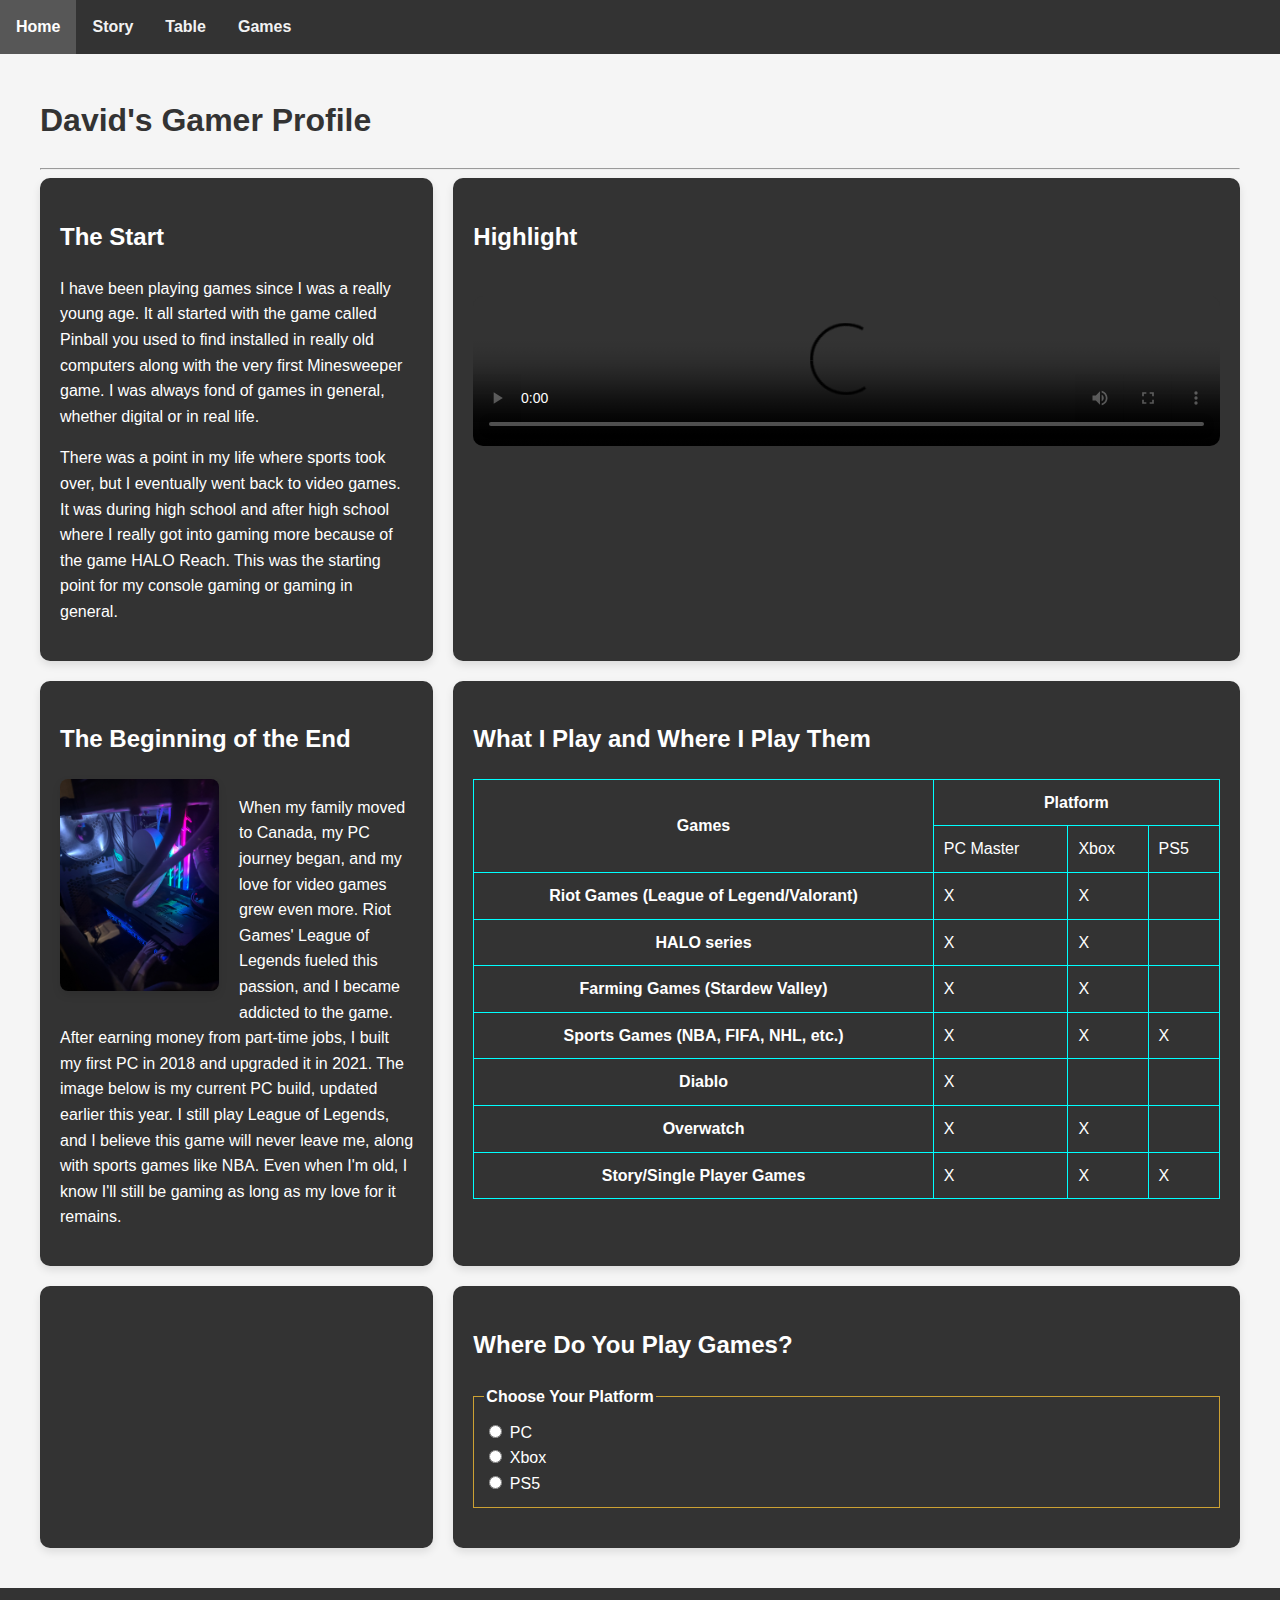
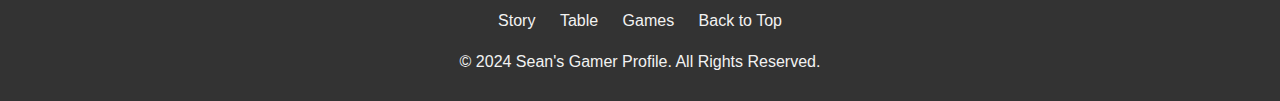
==== commit 4c98c7be: "changed david" ====
--- a/David.html
+++ b/David.html
@@ -4,7 +4,7 @@
 <head>
     <meta charset="UTF-8">
     <meta name="viewport" content="width=device-width, initial-scale=1.0">
-    <title>David's Gamer Profile</title>
+    <title>David's Gamer Profile .</title>
     <link rel="stylesheet" href="styles/david.css">
 </head>
 
